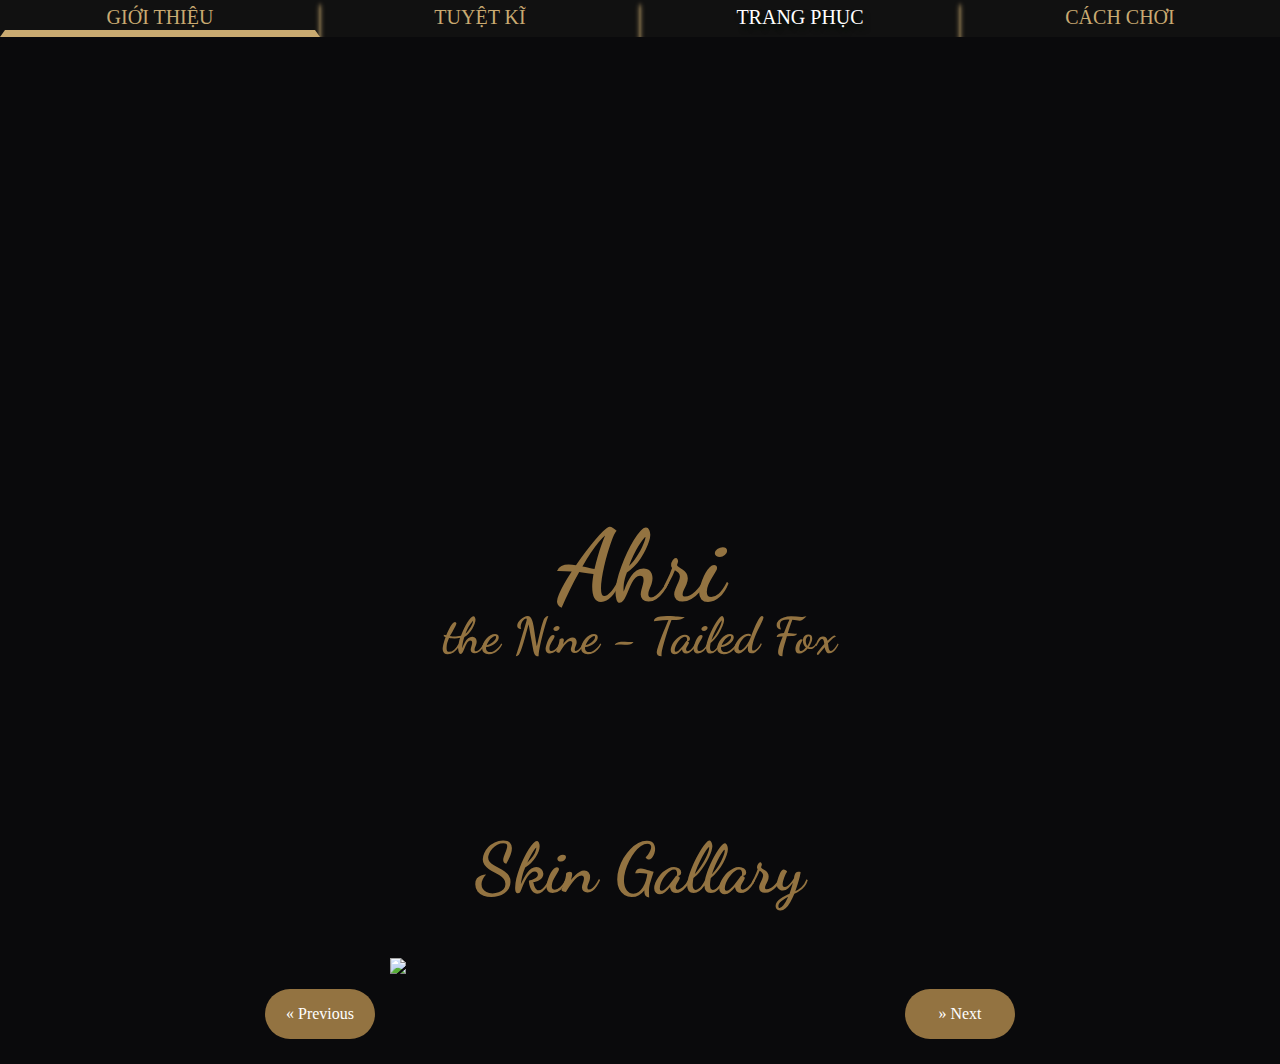
==== trangphuc.html @ 82244e1b "Add files via upload" ====
<!DOCTYPE html>
<html>
<head>
	<title>Ahri</title>
	<link href="https://fonts.googleapis.com/css?family=Dancing+Script&display=swap&subset=vietnamese" rel="stylesheet">
	<link href="https://fonts.googleapis.com/css?family=Playfair+Display&display=swap" rel="stylesheet">
	<link rel="stylesheet" type="text/css" href="style.css">
	<link rel="stylesheet" type="text/css" href="menubar.css">
	<link rel="stylesheet" type="text/css" href="skin.css">
</head>
<body>
	<nav class="menubar">
		<ul>
			<li><a href="index.html" id="menutab1" class="non-active">Giới thiệu</a></li>
			<li>
				<a href="tuyetky.html" id="menutab2" class="non-active">Tuyệt kĩ</a>
			</li>
			<li><a href="trangphuc.html" id="menutab3" class="active">Trang Phục</a></li>
			<li><a href="cachchoi.html" id="menutab4" class="non-active">Cách chơi</a></li>
		</ul>
	</nav>
	<script src="menubar.js"></script>

	<a href="info.html">
		<div class="start-image">
			<h2 class="start-image-text1">Ahri</h2>
			<h2 class="start-image-text2">the Nine - Tailed Fox</h2>
		</div>
	</a>
	<div class="skin-gallary">
		<h1>Skin Gallary</h1>
		<!-- Trigger the Modal -->
		<img id="myImg" src="Skin/Riven_0.jpg">

		<!-- The Modal -->
		<div id="myModal" class="modal">

		<!-- The Close Button -->
		<span class="close">&times;</span>

		<!-- Modal Content (The Image) -->
		<img class="modal-content" id="img" src="Skin/Riven_0.jpg">
		</div>
		<div class="switch-image">
		<div class="switch-image-button pre-button" onclick="previous()"><a>&laquo; Previous</a></div>
		<div class="switch-image-button next-button" onclick="next()"><a>&raquo; Next</a></div>
		</div>
		<script src="skin.js"></script>
	</div>
</body>
</html>
---- style.css ----
* {
  -webkit-transition: all 0.6s ease;
  -o-transition: all 0.6s ease;
  transition: all 0.6s ease;
}

body {
  background: #0a0a0c;
  margin: 0;
  padding: 0;
}

.start-image {
  background: -webkit-gradient(linear,
      left top, left bottom,
      color-stop(15%, rgba(0, 0, 0, 0)),
      color-stop(30%, rgba(10, 10, 12, 0.1)),
      color-stop(90%, #0a0a0c)),
    url(IMG/01.jpg);
  background: -o-linear-gradient(top,
      rgba(0, 0, 0, 0) 15%,
      rgba(10, 10, 12, 0.1) 30%,
      #0a0a0c 90%),
    url(IMG/01.jpg);
  background: linear-gradient(180deg,
      rgba(0, 0, 0, 0) 15%,
      rgba(10, 10, 12, 0.1) 30%,
      #0a0a0c 90%),
    url(IMG/01.jpg);
  background-size: cover;
  width: 100%;
  height: 70vh;
  position: relative;
  margin: 0;
  padding: 0;
  top: 15px;
  /* border-bottom: 5px solid #121212; */
}

.start-image-text1 {
  font-size: 100px;
  font-family: 'Dancing Script', cursive;
  color: #937341;
  margin: 0;
  padding: 0;
  bottom: 30px;
  position: absolute;
  left: 50%;
  -webkit-transform: translate(-50%, 10%);
  -ms-transform: translate(-50%, 10%);
  transform: translate(-50%, 10%);
}

.start-image-text2 {
  font-size: 50px;
  font-family: 'Dancing Script', cursive;
  color: #937341;
  margin: 0;
  padding: 0;
  bottom: -12px;
  position: absolute;
  left: 50%;
  -webkit-transform: translate(-50%, 15%);
  -ms-transform: translate(-50%, 15%);
  transform: translate(-50%, 15%);
}
.quote-and-biography center {
    padding-top: 30px;
}
#story2 h1, #story3 h1 {
	
}
---- menubar.css ----
body {
  margin: 0;
  padding: 0;
}

.menubar ul {
  list-style: none;
  margin: 0;
  padding: 0;
  overflow: hidden;
  background-color: #111111;

  top: 0;
  position: fixed;
  width: 100%;
  z-index: 2999;

  text-transform: uppercase;
}

.menubar li {
  float: left;
  line-height: 25px;

  border: 5px solid transparent;
  border-bottom: 7px solid transparent;
}

.menubar li {
  -webkit-box-shadow: 0 5px 5px 0 #c9aa71;
  box-shadow: 0 5px 5px 0 #c9aa71;
  /* only right and left */
}

.menubar li a {
  display: block;
  text-align: center;
  text-decoration: none;
  font-size: 20px;
}

.active {
  color: #ffffff;
  text-shadow: 3px 5px 5px #010f02;
}

.non-active {
  color: #c9aa71;
}

.menubar li:hover {
  border-bottom: 7px solid #c9aa71;
}
---- skin.css ----
* {
	-webkit-transition: all 0.6s ease;
	-o-transition: all 0.6s ease;
	transition: all 0.6s ease;
}

.skin-gallary {
	margin-top: 150px;
	display: -webkit-box;
	display: -ms-flexbox;
	display: flex;
	-webkit-box-orient: vertical;
	-webkit-box-direction: normal;
	-ms-flex-direction: column;
	flex-direction: column;
	-webkit-box-pack: center;
	-ms-flex-pack: center;
	justify-content: center;
	-webkit-box-align: center;
	-ms-flex-align: center;
	align-items: center;
	width: 100%;
}

.skin-gallary h1 {
	font-size: 70px;
	font-family: 'Dancing Script', cursive;
	color: #937341;
}

/* Style the Image Used to Trigger the Modal */
#myImg {
	cursor: pointer;
	-webkit-transition: 0.3s;
	-o-transition: 0.3s;
	transition: 0.3s;
	width: 500px;
	height: auto;
}

#myImg:hover {
	opacity: 0.7;
}

.modal {
	display: none;
	position: fixed;
	z-index: 5000;
	left: 0;
	top: 0;
	width: 100%;
	height: 100%;
	background-color: rgb(0, 0, 0);
	background-color: rgba(0, 0, 0, 0.9);
}

.modal-content {
	margin: auto;
	display: block;
	width: 90%;
}

.modal-content {
	-webkit-animation-name: zoom;
	animation-name: zoom;
	-webkit-animation-duration: 0.6s;
	animation-duration: 0.6s;
}

@-webkit-keyframes zoom {
	from {
		-webkit-transform: scale(0);
		transform: scale(0)
	}

	to {
		-webkit-transform: scale(1);
		transform: scale(1)
	}
}

@keyframes zoom {
	from {
		-webkit-transform: scale(0);
		transform: scale(0)
	}

	to {
		-webkit-transform: scale(1);
		transform: scale(1)
	}
}

.close {
	position: absolute;
	top: 20px;
	left: 20px;
	color: #f1f1f1;
	font-size: 40px;
	font-weight: bold;
	-webkit-transition: 0.3s;
	-o-transition: 0.3s;
	transition: 0.3s;
}

.close:hover,
.close:focus {
	color: #bbb;
	text-decoration: none;
	cursor: pointer;
}

.switch-image {
	display: -webkit-box;
	display: -ms-flexbox;
	display: flex;
	-webkit-box-align: center;
	-ms-flex-align: center;
	align-items: center;
	-webkit-box-orient: horizontal;
	-webkit-box-direction: normal;
	-ms-flex-direction: row;
	flex-direction: row;
	-ms-flex-pack: distribute;
	justify-content: space-around;
	width: 100%;
}

.switch-image-button {
	cursor: pointer;
	position: relative;
	bottom: 5px;
	width: 100px;
	height: 40px;
	display: -webkit-box;
	display: -ms-flexbox;
	display: flex;
	-webkit-box-orient: horizontal;
	-webkit-box-direction: normal;
	-ms-flex-direction: row;
	flex-direction: row;
	-webkit-box-align: center;
	-ms-flex-align: center;
	align-items: center;
	background: #937341;
	margin: 20px;
	padding: 5px;
	border-radius: 25px;
	-ms-flex-pack: distribute;
	justify-content: space-around;
	opacity: 1;
	color: #fff;
}

.switch-image-button:active {
	opacity: 0.5;
}

.pre-button:active {
	-webkit-transform: translateX(-15px);
	-ms-transform: translateX(-15px);
	transform: translateX(-15px);
}

.next-button:active {
	-webkit-transform: translateX(15px);
	-ms-transform: translateX(15px);
	transform: translateX(15px);
}
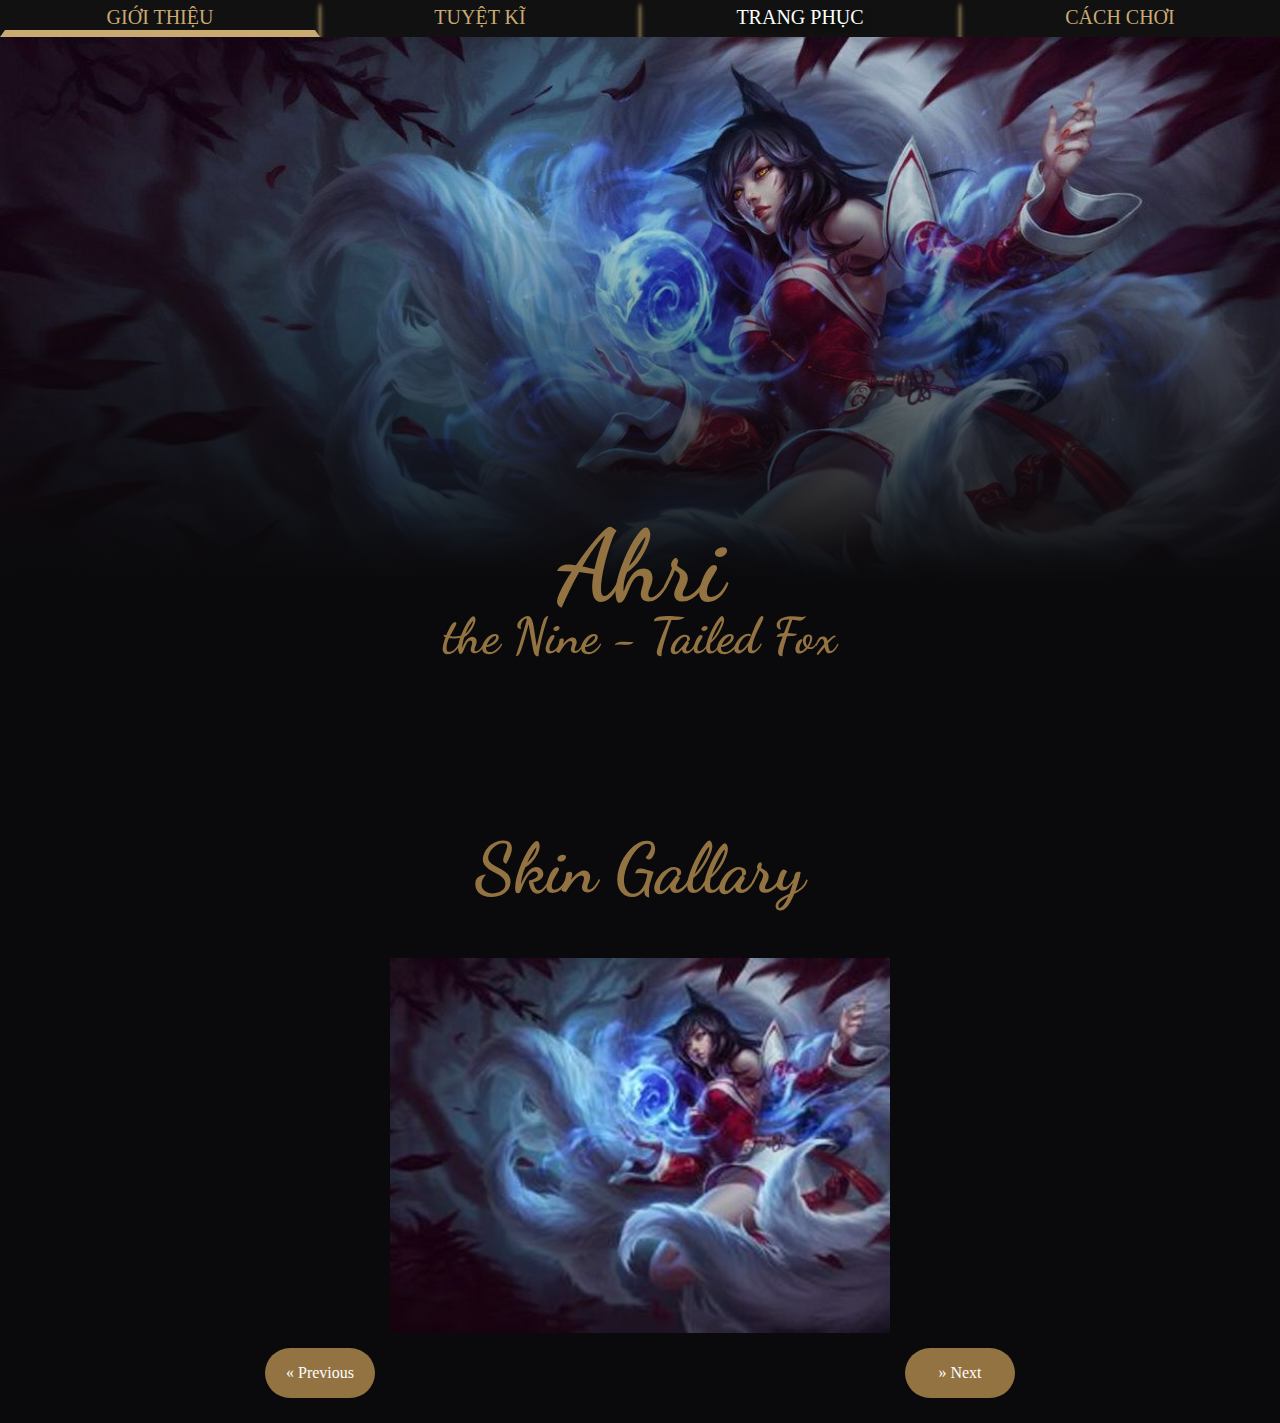
==== commit 4e9d8fe2: "ababab" ====
--- a/trangphuc.html
+++ b/trangphuc.html
@@ -2,6 +2,7 @@
 <html>
 <head>
 	<title>Ahri</title>
+	<link rel="icon" href="IMG/ahri-icon.png" />
 	<link href="https://fonts.googleapis.com/css?family=Dancing+Script&display=swap&subset=vietnamese" rel="stylesheet">
 	<link href="https://fonts.googleapis.com/css?family=Playfair+Display&display=swap" rel="stylesheet">
 	<link rel="stylesheet" type="text/css" href="style.css">
